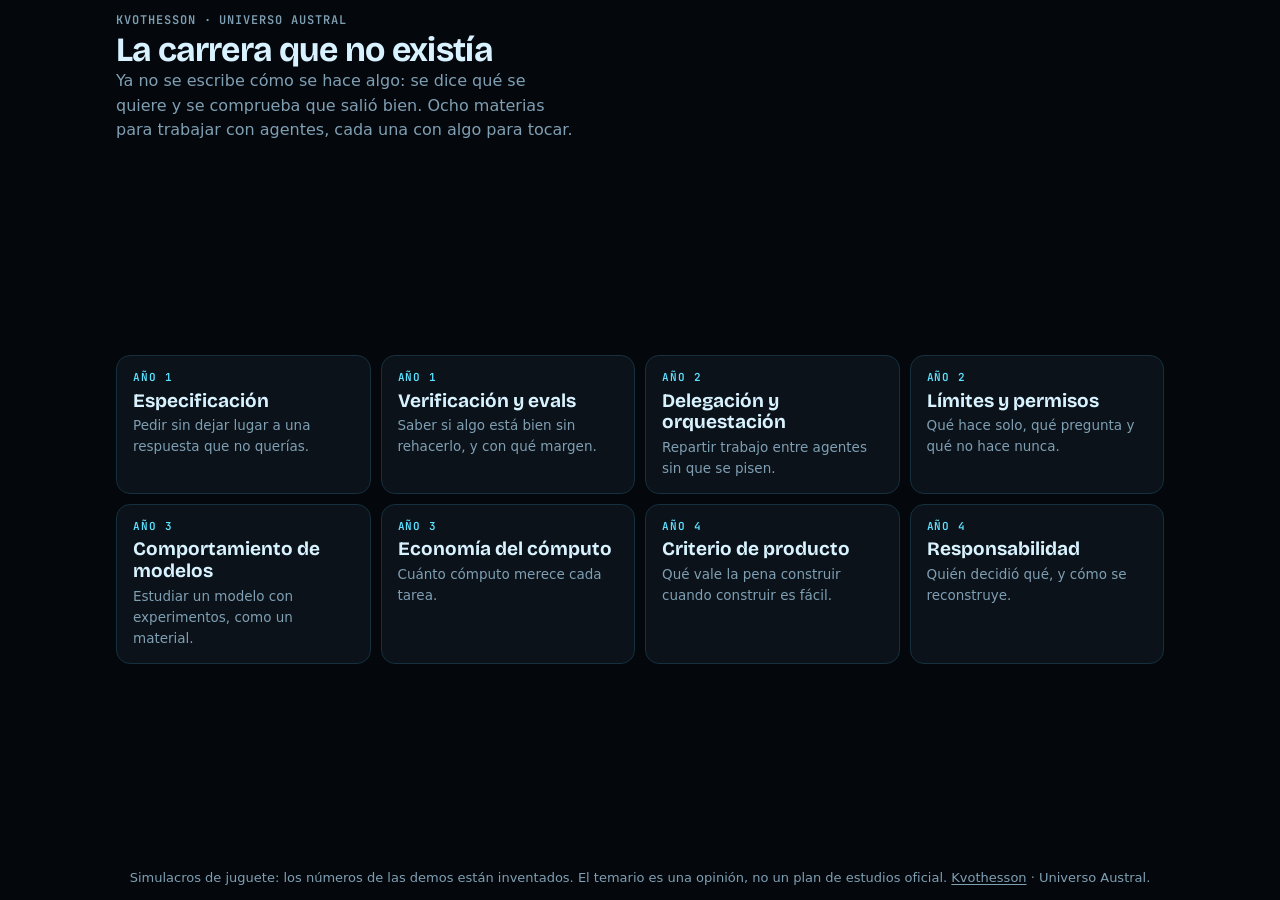
==== index.html @ 3e9d30cf "La carrera que no existía: ocho materias para trabajar con agentes Co-Authored-By: Claude Opus 5.5 <" ====
<!doctype html>
<html lang="es">
<head>
<meta charset="utf-8">
<meta name="viewport" content="width=device-width, initial-scale=1">
<title>La carrera que no existía</title>
<link rel="preconnect" href="https://fonts.googleapis.com">
<link href="https://fonts.googleapis.com/css2?family=Bricolage+Grotesque:opsz,wght@12..96,500;12..96,700&family=JetBrains+Mono:wght@400;600&display=swap" rel="stylesheet">
<link rel="stylesheet" href="curso.css">
</head>
<body>
<div class="wrap portada">
  <header>
    <div class="miga"><span>Kvothesson · Universo Austral</span></div>
    <h1>La carrera que no existía</h1>
    <p class="idea">Ya no se escribe cómo se hace algo: se dice qué se quiere y se comprueba que salió bien. Ocho materias para trabajar con agentes, cada una con algo para tocar.</p>
  </header>
  <main>
    <ol class="materias">
      <li><a href="especificacion.html"><span class="anio">Año 1</span><b>Especificación</b><span>Pedir sin dejar lugar a una respuesta que no querías.</span></a></li>
      <li><a href="verificacion.html"><span class="anio">Año 1</span><b>Verificación y evals</b><span>Saber si algo está bien sin rehacerlo, y con qué margen.</span></a></li>
      <li><a href="delegacion.html"><span class="anio">Año 2</span><b>Delegación y orquestación</b><span>Repartir trabajo entre agentes sin que se pisen.</span></a></li>
      <li><a href="limites.html"><span class="anio">Año 2</span><b>Límites y permisos</b><span>Qué hace solo, qué pregunta y qué no hace nunca.</span></a></li>
      <li><a href="comportamiento.html"><span class="anio">Año 3</span><b>Comportamiento de modelos</b><span>Estudiar un modelo con experimentos, como un material.</span></a></li>
      <li><a href="economia.html"><span class="anio">Año 3</span><b>Economía del cómputo</b><span>Cuánto cómputo merece cada tarea.</span></a></li>
      <li><a href="criterio.html"><span class="anio">Año 4</span><b>Criterio de producto</b><span>Qué vale la pena construir cuando construir es fácil.</span></a></li>
      <li><a href="responsabilidad.html"><span class="anio">Año 4</span><b>Responsabilidad</b><span>Quién decidió qué, y cómo se reconstruye.</span></a></li>
    </ol>
  </main>
  <footer class="pie-nav"><span class="aviso">Simulacros de juguete: los números de las demos están inventados. El temario es una opinión, no un plan de estudios oficial. <a href="https://kvothesson.com/">Kvothesson</a> · Universo Austral.</span></footer>
</div>
</body>
</html>
---- curso.css ----
/* La carrera que no existía: estilos compartidos por todas las materias.
   Tokens de marca/ del taller: temperatura frío, modo noche. */
/* Tokens de marca/ del taller: temperatura frío, modo noche, densidad aire. */
:root{
  --ground:#04080d; --surface:#0b1219; --surface-raised:#121c25; --line:#16303f; --line-strong:#4a7084;
  --ink:#d8f3ff; --muted:#7f9fb3; --ice:#5ce1ff; --on-ice:#04080d; --amber:#ffb347; --ok:#2fbf71; --danger:#ff5a6e;
  --radius-s:8px; --radius-m:14px;
  --font-display:"Bricolage Grotesque","Arial Narrow",system-ui,sans-serif;
  --font-sans:system-ui,"Segoe UI",Roboto,"Helvetica Neue",Arial,sans-serif;
  --font-mono:"JetBrains Mono",ui-monospace,Consolas,monospace;
  color-scheme:dark;
}
*{box-sizing:border-box}
body{margin:0;background:var(--ground);color:var(--ink);font:16px/1.55 var(--font-sans)}
button{font:inherit;color:inherit}
.wrap{max-width:720px;margin:0 auto;padding:28px 16px 72px}
.miga{font:600 12px/1.4 var(--font-mono);letter-spacing:.08em;text-transform:uppercase;color:var(--muted);display:flex;gap:10px;flex-wrap:wrap}
.miga b{color:var(--ice);font-weight:600}
h1{font:700 clamp(38px,9vw,64px)/1 var(--font-display);letter-spacing:-.02em;margin:14px 0 10px}
.idea{font-size:19px;margin:0 0 20px;max-width:34ch;text-wrap:balance}
.verbo{border-left:2px solid var(--amber);padding:2px 0 2px 14px;margin:0 0 28px;color:var(--muted);font-size:14.5px}
.verbo q{display:block;color:var(--amber);font:500 17px/1.35 var(--font-display);quotes:"«" "»"}
h2{font:600 12px/1.4 var(--font-mono);letter-spacing:.08em;text-transform:uppercase;color:var(--muted);margin:36px 0 12px}

.demo{background:var(--surface);border:1px solid var(--line);border-radius:var(--radius-m);padding:18px}
.demo h2{text-transform:none;letter-spacing:0;color:var(--ink);display:block;font:700 22px/1.2 var(--font-display);margin:0 0 4px}
.demo .como{color:var(--muted);font-size:14px;margin:0 0 14px}
.pedido{font:600 15px/1.5 var(--font-mono);background:var(--ground);border:1px solid var(--line);border-radius:var(--radius-s);padding:10px 12px;margin:0 0 14px}
.pedido span{color:var(--ice)}
.pedido .mas{color:var(--amber)}
.rot{font:600 11px/1.4 var(--font-mono);letter-spacing:.08em;text-transform:uppercase;color:var(--muted);margin:14px 0 6px}
.k{display:inline-block;font:400 13.5px/1 var(--font-mono);border:1px solid var(--line);border-radius:6px;padding:5px 8px;margin:0 4px 4px 0;background:var(--surface-raised)}
.fila{display:flex;gap:8px;flex-wrap:wrap}
.tog{border:1px solid var(--line-strong);background:transparent;border-radius:999px;padding:9px 15px;cursor:pointer;font-size:14.5px;min-height:42px}
.tog:hover{border-color:var(--ice)}
.tog[aria-pressed="true"]{background:var(--ice);border-color:var(--ice);color:var(--on-ice);font-weight:600}
.tog:focus-visible,.copiar:focus-visible,summary:focus-visible{outline:2px solid var(--amber);outline-offset:2px}
.escena{background:var(--ground);border:1px solid var(--line);border-radius:var(--radius-s);padding:8px 0;margin-top:14px}
.escena canvas{display:block;margin:0 auto;image-rendering:pixelated}
#entregas{min-height:30px;font-size:14px;color:var(--muted);display:flex;flex-wrap:wrap;align-items:center;gap:4px}
#entregas .k{margin:0}
.escena{position:relative}
#temp{position:absolute;top:8px;left:12px;font:600 13px/1 var(--font-mono);color:var(--ice)}
#temp.tibio{color:var(--amber)} #temp.mal{color:var(--danger)}
#pasos .k b{color:var(--amber);margin-right:4px}
#pasos .k.nadie{color:var(--muted);border-style:dashed}
#pasos .k.nadie b{color:var(--muted)}
#vuelta{min-height:30px;display:flex;flex-wrap:wrap;gap:4px;align-items:flex-start}
#vuelta .k{color:var(--muted);margin:0}
#vuelta .k.hecho{color:var(--ink);border-color:var(--line-strong)}
#vuelta .k.ahora{color:var(--amber);border-color:var(--amber)}
.k.mal{color:var(--danger);border-color:var(--danger)}
.k.suerte{color:var(--amber);border-color:var(--amber)}
.k.ok{color:var(--ok);border-color:var(--ok)}
#resultado{min-height:4.6em;margin:8px 0 0;font-size:14.5px}
#resultado.mal{color:var(--danger)} #resultado.suerte{color:var(--amber)} #resultado.ok{color:var(--ok)}
.cuenta{display:flex;align-items:center;gap:16px;border-top:1px solid var(--line);margin-top:14px;padding-top:14px;min-height:92px}
.cuenta .n{font:700 64px/1 var(--font-display);color:var(--amber);min-width:44px;text-align:center}
.cuenta.listo .n{color:var(--ok)}
.cuenta p{margin:0;font-size:15px}
.moraleja{color:var(--muted);font-size:14.5px;margin:14px 2px 0}
.juguete{font-size:13px;color:var(--muted);border:1px dashed var(--line-strong);border-radius:var(--radius-s);padding:8px 12px;margin:14px 0 0}

details{border-bottom:1px solid var(--line)}
details:first-of-type{border-top:1px solid var(--line)}
summary{cursor:pointer;padding:14px 2px;display:flex;gap:12px;align-items:baseline;list-style:none;font-weight:600}
summary::-webkit-details-marker{display:none}
summary i{font:600 12px/1 var(--font-mono);color:var(--ice);font-style:normal;flex:none}
summary::after{content:"+";margin-left:auto;color:var(--muted);font-family:var(--font-mono)}
details[open] summary::after{content:"−"}
.cuerpo{padding:0 2px 18px 34px;color:var(--ink);font-size:15.5px}
.cuerpo p{margin:0 0 10px;max-width:60ch}
.par{display:grid;grid-template-columns:auto 1fr;gap:6px 12px;font-size:14.5px;margin:10px 0 0}
.par dt{font:600 11px/1.9 var(--font-mono);letter-spacing:.06em;text-transform:uppercase;color:var(--muted)}
.par dd{margin:0}
.par .no{color:var(--muted);text-decoration:line-through;text-decoration-color:var(--danger)}
.armado{font:400 14px/1.5 var(--font-mono);background:var(--surface);border:1px solid var(--line);border-radius:var(--radius-s);padding:10px 12px;margin:10px 0}
.armado span{color:var(--amber)}
.falta{font-size:14px;color:var(--muted);min-height:3em;margin:0}

.taller{background:var(--surface);border:1px solid var(--line);border-radius:var(--radius-m);padding:18px}
.taller ol{margin:0 0 14px;padding-left:20px}
.taller li{margin-bottom:6px}
pre{font:400 13.5px/1.5 var(--font-mono);background:var(--ground);border:1px solid var(--line);border-radius:var(--radius-s);padding:12px;margin:0 0 10px;white-space:pre-wrap}
.copiar{border:1px solid var(--line-strong);background:transparent;border-radius:var(--radius-s);padding:8px 14px;cursor:pointer;font-size:14px}
.copiar:hover{border-color:var(--ice)}
.sigue{display:flex;justify-content:space-between;gap:12px;flex-wrap:wrap;margin-top:40px;color:var(--muted);font-size:14px}
.sigue b{color:var(--ink)}
.pie{margin-top:28px;font-size:13px;color:var(--muted)}
@media (max-width:520px){ .cuerpo{padding-left:2px} .cuenta .n{font-size:52px} }

/* Compacto: la demo entra en una pantalla. */
.wrap{max-width:1080px;padding-top:16px}
.wrap > *{max-width:720px}
.wrap > .demo{max-width:none}
h1{font-size:clamp(30px,5vw,44px);margin:6px 0 2px}
.idea{font-size:17px;margin:0 0 12px;max-width:none}
.verbo{margin:24px 0 0}
.demo{display:grid;gap:10px 24px;padding:16px}
.demo .cab{display:flex;gap:4px 16px;flex-wrap:wrap;align-items:baseline}
.demo .como{margin:0}
.demo .pedido{margin:0}
.demo .rot{margin:10px 0 5px}
.escena{margin-top:0}
.cuenta{min-height:0;margin-top:12px;padding-top:12px}
.cuenta .n{font-size:48px}
#resultado{min-height:3.1em;margin:6px 0 0}
@media (max-width:899px){
  /* En pantallas angostas la escena va arriba y queda pegada mientras tocás las condiciones. */
  .demo{gap:0}
  .demo .izq,.demo .der{display:contents}
  .demo .cab{order:-2;margin-bottom:10px}
  .escena{order:-1;position:sticky;top:6px;z-index:2;margin-bottom:10px}
  .tog{min-height:38px;padding:7px 12px;font-size:14px}
}
@media (min-width:900px){
  .demo{grid-template-columns:minmax(0,5fr) minmax(0,6fr);align-items:start}
  .demo .cab{grid-column:1/-1}
  #conds{flex-direction:column;align-items:stretch}
  #conds .tog{text-align:left;border-radius:var(--radius-s);min-height:38px;padding:7px 12px}
}

/* Una pantalla por parte: nada de scrollear. */
html,body{height:100%}
.wrap{min-height:100dvh;display:flex;flex-direction:column;padding:12px 16px}
.wrap > *{max-width:none}
.tope{display:flex;justify-content:space-between;align-items:flex-end;gap:10px 24px;flex-wrap:wrap;margin-bottom:12px}
h1{font-size:clamp(26px,4vw,34px);margin:4px 0 0}
.idea{font-size:15px;margin:2px 0 0;color:var(--muted)}
.pasos-nav{display:flex;gap:4px;flex-wrap:wrap}
.pasos-nav button{font:600 12px/1 var(--font-mono);border:1px solid var(--line);background:transparent;border-radius:var(--radius-s);padding:9px 11px;cursor:pointer;color:var(--muted)}
.pasos-nav button:hover{border-color:var(--ice)}
.pasos-nav button:focus-visible,.pie-nav button:focus-visible{outline:2px solid var(--amber);outline-offset:2px}
main{flex:1;display:flex;flex-direction:column;justify-content:center;min-height:0}
.paso[hidden]{display:none}
.demo .moraleja{margin:10px 0 0;font-size:13.5px}
.unidad{display:grid;gap:20px 40px;align-items:center;padding:8px 0}
.unidad .num{font:600 12px/1.4 var(--font-mono);letter-spacing:.08em;text-transform:uppercase;color:var(--ice)}
.unidad h2{font:700 clamp(26px,4vw,40px)/1.08 var(--font-display);text-transform:none;letter-spacing:-.015em;color:var(--ink);margin:8px 0 14px;display:block;text-wrap:balance}
.unidad .texto p{font-size:17px;max-width:44ch;margin:0 0 10px}
.unidad .texto ol{margin:0 0 14px;padding-left:20px;font-size:16px;max-width:48ch}
.unidad .texto li{margin-bottom:6px}
.unidad .verbo{margin:0;font-size:14px}
.ejemplo{background:var(--surface);border:1px solid var(--line);border-radius:var(--radius-m);padding:20px}
.ejemplo .par{margin:0;font-size:16px;gap:10px 14px}
.ejemplo .rot:first-child{margin-top:0}
.pie-nav{display:flex;justify-content:space-between;align-items:center;gap:8px 12px;margin-top:12px;flex-wrap:wrap}
.pie-nav .aviso{flex:1;text-align:center;font-size:12px;color:var(--muted)}
.pie-nav .sig{border-color:var(--ice);color:var(--ice)}
.pie-nav button:disabled{opacity:.35;cursor:default}
@media (min-width:900px){ .unidad{grid-template-columns:1fr 1fr} }
@media (min-width:900px) and (max-height:700px){
  /* Pantallas bajas: se achica lo accesorio para que siga entrando. */
  .wrap{padding:8px 16px} .tope{margin-bottom:8px} .idea,.demo .moraleja{display:none}
  .demo{padding:12px;gap:8px 24px} .demo .pedido{font-size:13.5px;padding:8px 10px}
  #conds .tog{min-height:32px;padding:5px 12px} .demo .rot{margin:8px 0 4px}
  .cuenta{margin-top:8px;padding-top:8px} .cuenta .n{font-size:40px} .cuenta p{font-size:14px}
  .unidad h2{font-size:30px;margin:6px 0 10px} .unidad .texto ol{font-size:15px;margin-bottom:10px}
  .pie-nav{margin-top:8px}
}
@media (max-width:700px){ .pie-nav .aviso{order:3;flex-basis:100%} .pasos-nav button{padding:8px 9px} }

/* Accesibilidad */
.vh{position:absolute;width:1px;height:1px;overflow:hidden;clip-path:inset(50%);white-space:nowrap}
.tog[aria-pressed="true"]::before{content:"✓ "}
.paso:focus{outline:none}
.pasos-nav button{min-height:36px;min-width:36px}
.pasos-nav button[aria-current="step"]{background:var(--ice);border-color:var(--ice);color:var(--on-ice)}
.ctrl{position:absolute;top:6px;right:8px;display:flex;gap:6px;z-index:1}
.ctrl button{font:600 12px/1 var(--font-mono);border:1px solid var(--line-strong);background:var(--ground);border-radius:6px;padding:7px 9px;cursor:pointer;min-height:28px}
.ctrl button:hover{border-color:var(--ice)}
.ctrl button:focus-visible{outline:2px solid var(--amber);outline-offset:2px}
.pie-nav .aviso{font-size:13px}
@media (forced-colors:active){ .tog[aria-pressed="true"],.pasos-nav button[aria-current="step"]{outline:2px solid Highlight} }

/* Gráficos de las unidades */
.rotm{font:600 11px/1.4 var(--font-mono);letter-spacing:.08em;text-transform:uppercase;color:var(--muted);margin-right:6px}
.lee{margin:10px 0 0;font-size:15px;min-height:3.2em}
.eje{display:flex;justify-content:space-between;gap:8px;font-size:12px;color:var(--muted);margin:4px 0 12px}
.quien{display:grid;grid-template-columns:repeat(4,1fr);gap:4px;margin:0 0 10px}
.quien span{border:1px solid var(--amber);border-radius:6px;padding:6px 6px;font-size:12px;color:var(--amber);line-height:1.3}
.quien span.vos{border-color:var(--ice);color:var(--ice);background:color-mix(in srgb,var(--ice) 12%,transparent)}
.quien b{display:block;font:600 11px/1.4 var(--font-mono);text-transform:uppercase;letter-spacing:.06em}
.pista{position:relative;height:44px;border:1px solid var(--line);border-radius:var(--radius-s);background:var(--ground);overflow:hidden}
.zona{position:absolute;top:0;bottom:0;left:0;width:100%;background:color-mix(in srgb,var(--ice) 32%,transparent);transition:left .3s,width .3s}
.pista[data-e="1"] .zona{left:10%;width:84%;background:linear-gradient(90deg,transparent,color-mix(in srgb,var(--ice) 40%,transparent) 45%,color-mix(in srgb,var(--ice) 40%,transparent) 60%,transparent)}
.pista[data-e="2"] .zona{left:27%;width:60%;border-left:3px solid var(--danger);background:linear-gradient(90deg,color-mix(in srgb,var(--ice) 40%,transparent) 55%,transparent)}
.marca{position:absolute;top:50%;translate:-50% -50%;font:600 18px/1 var(--font-mono);opacity:0;transition:opacity .3s}
.marca.si{left:56%;color:var(--ok)} .marca.no{left:18%;color:var(--danger)}
.pista[data-e="1"] .si,.pista[data-e="2"] .si,.pista[data-e="2"] .no{opacity:1}
.filas{list-style:none;margin:0 0 12px;padding:0;border:1px solid var(--line);border-radius:var(--radius-s);overflow:hidden;font:400 13.5px/1 var(--font-mono)}
.filas li{padding:6px 10px;border-bottom:1px solid var(--line);display:flex;justify-content:space-between;gap:8px;min-height:26px}
.filas li:last-child{border-bottom:0}
.filas li i{color:var(--muted)}
.filas li.toca{background:color-mix(in srgb,var(--amber) 16%,transparent);color:var(--amber)}
.tempano{border:1px solid var(--line);border-radius:var(--radius-s);overflow:hidden;background:var(--ground);margin-bottom:12px}
.cielo{display:flex;flex-direction:column;align-items:center;gap:8px;padding:12px 12px 0;text-align:center}
.cielo p{margin:0;font-size:15px}
.punta{width:84px;height:34px;background:var(--ink);clip-path:polygon(46% 0,62% 30%,100% 100%,0 100%,30% 40%)}
.mar{border-top:2px solid var(--ice);background:color-mix(in srgb,var(--ice) 9%,var(--ground));padding:0 12px 12px}
.masa{background:var(--line);clip-path:polygon(24% 0,76% 0,100% 38%,86% 100%,14% 100%,0 38%);padding:14px 18% 20px;min-height:150px;display:flex;flex-direction:column;align-items:center;justify-content:center;gap:6px;text-align:center;font-size:14px}
.masa .rotm{color:var(--ink);margin:0}
.masa ul{list-style:none;margin:0;padding:0}
.masa li{margin-bottom:4px}
#incognita{margin:0;font:700 30px/1.2 var(--font-display);color:var(--amber)}
.medida{margin-bottom:14px}
.medida:last-child{margin-bottom:0}
.medida p{margin:0 0 6px;font-size:15px}
.medida .antes{color:var(--muted);text-decoration:line-through;text-decoration-color:var(--danger);margin-right:8px}
.medida .antes .rotm{text-decoration:none;display:inline-block}
.vara{position:relative;height:10px;background:var(--ground);border:1px solid var(--line);border-radius:5px;margin:8px 0}
.vara i{display:block;height:100%;border-radius:4px;background:var(--ok)}
.medida.mal .vara i{background:var(--danger)}
.vara u{position:absolute;top:-5px;bottom:-5px;width:2px;background:var(--ink)}
.medida .veredicto{font-size:13.5px;color:var(--ok);margin:0}
.medida.mal .veredicto{color:var(--danger)}
.caja{border:1px solid var(--line-strong);border-radius:var(--radius-s);padding:10px 12px;font-size:14.5px;background:var(--ground)}
.caja .rotm{display:block;margin:0 0 4px}
.caja.nunca{border-color:var(--danger);margin-bottom:10px}
.caja.nunca .rotm{color:var(--danger)}
.caja.trabajo{border-style:dashed;color:var(--muted)}
.tramo{display:grid;grid-template-columns:1fr auto 1fr auto 1fr;gap:6px;align-items:stretch}
.flecha{align-self:center;color:var(--muted);font-family:var(--font-mono)}
.nota{font-size:15px;color:var(--amber);margin:0}
.cierre{padding:8px 0}
.cierre .num{font:600 12px/1.4 var(--font-mono);letter-spacing:.08em;text-transform:uppercase;color:var(--ice)}
.cierre h2{font:700 clamp(28px,4.4vw,44px)/1.08 var(--font-display);text-transform:none;letter-spacing:-.015em;color:var(--ink);margin:8px 0 14px;display:block;text-wrap:balance}
.cierre .resp{font-size:18px;max-width:62ch;margin:0 0 10px}
.cierre .resp b{color:var(--amber)}
.tres{display:grid;gap:12px;margin:18px 0}
.tres .ejemplo{padding:16px}
.tres p{margin:6px 0 0;font-size:15px}
.tres .rotm{color:var(--ice)}
.cierre .verbo{margin:0;font-size:14px}
@media (min-width:900px){ .tres{grid-template-columns:repeat(3,1fr)} }
@media (max-width:520px){ .tramo{grid-template-columns:1fr} .flecha{justify-self:center;rotate:90deg} .quien{grid-template-columns:repeat(2,1fr)} }
@media (min-width:900px) and (max-height:700px){ .cierre h2{font-size:30px;margin:6px 0 10px} .cierre .resp{font-size:16px} .tres{margin:12px 0} .masa{min-height:120px} .lee{min-height:2.6em} }
@media (prefers-reduced-motion:reduce){ .zona,.marca{transition:none} }

/* Unidad de ejemplos: el pedido armado y lo que puede volver */
.ejemplo .pedido{margin:0;font-size:13.5px;padding:8px 10px}
.ejemplo .rot{margin:10px 0 5px}
.vuelven{list-style:none;margin:0;padding:0;font-size:14px}
.vuelven li{display:flex;gap:8px;align-items:baseline;padding:3px 0}
.vuelven .m{font:700 14px/1 var(--font-mono);width:16px;flex:none;text-align:center}
.vuelven .si .m{color:var(--ok)} .vuelven .no .m{color:var(--danger)} .vuelven .duda .m{color:var(--amber)}
.vuelven .no{color:var(--muted);text-decoration:line-through;text-decoration-color:var(--danger)}
.vuelven .no .m{text-decoration:none;display:inline-block}

.filas li{padding:4px 10px;min-height:0}
.filas li.dicho{color:var(--ok)}
.filas{margin-bottom:0}
@media (min-width:900px) and (max-height:700px){
  .ejemplo{padding:12px 16px} .ejemplo .rot{margin:6px 0 3px} .ejemplo .lee{min-height:0;margin-top:6px;font-size:14px}
  .ejemplo .tog{min-height:30px;padding:4px 12px;font-size:13.5px} .ejemplo .fila{gap:6px}
  .vuelven li{padding:1px 0} .filas li{padding:2px 10px} .ejemplo .pedido{padding:6px 10px}
}

/* Verificación y evals */
.accion{border:1px solid var(--ice);background:transparent;color:var(--ice);border-radius:var(--radius-s);padding:8px 16px;cursor:pointer;font-size:14.5px;font-weight:600;min-height:38px}
.accion:hover{background:color-mix(in srgb,var(--ice) 14%,transparent)}
.accion:focus-visible{outline:2px solid var(--amber);outline-offset:2px}
#corrida{min-height:3.1em;margin:0;font-size:14.5px}
#corrida.mal b{color:var(--danger)} #corrida.ok b{color:var(--ok)} #corrida.suerte b{color:var(--amber)}
.hist{display:flex;align-items:flex-end;gap:2px;height:56px;border-bottom:1px solid var(--line-strong)}
.hist i{flex:1;min-height:0;border-radius:2px 2px 0 0}
.hist .a{background:var(--danger)} .hist .e{background:var(--line-strong)} .hist .b{background:var(--ice)}
.demo .eje{margin:4px 0 0}
.lee.ok{color:var(--ok)} .lee.mal{color:var(--danger)} .lee.suerte{color:var(--amber)}
.tabla{width:100%;border-collapse:collapse;font-size:13.5px;margin-top:10px}
.tabla th{font:600 11px/1.4 var(--font-mono);letter-spacing:.06em;text-transform:uppercase;color:var(--muted);text-align:left;padding:4px 8px 4px 0;border-bottom:1px solid var(--line-strong)}
.tabla td{padding:6px 8px 6px 0;border-bottom:1px solid var(--line);vertical-align:top}
.tabla td.ok{color:var(--ok);white-space:nowrap} .tabla td.mal{color:var(--danger)} .tabla td.nada{color:var(--muted)}
.pares{margin-top:10px}
.par2{display:grid;grid-template-columns:9.5em 1fr;gap:8px;align-items:center;margin-bottom:8px;font-size:13.5px}
.bar{position:relative;height:15px;margin-bottom:2px}
.bar i{display:block;height:100%;border-radius:3px;min-width:2px}
.bar.uso i{background:var(--line-strong)} .bar.tuyo i{background:var(--ice)}
.bar b{position:absolute;left:6px;top:0;font:600 10.5px/15px var(--font-mono);color:var(--ink);white-space:nowrap;text-shadow:0 0 3px var(--ground),0 0 3px var(--ground)}
.rangos{margin-top:12px}
.rango{display:grid;grid-template-columns:1.2em 1fr 5.2em;gap:8px;align-items:center;margin-bottom:8px;font:600 13px/1 var(--font-mono)}
.pista2{position:relative;height:18px;background:var(--ground);border:1px solid var(--line);border-radius:4px}
.pista2 i{position:absolute;top:2px;bottom:2px;background:color-mix(in srgb,var(--ice) 45%,transparent);border-radius:3px;transition:left .3s,width .3s}
.pista2 u{position:absolute;top:-3px;bottom:-3px;width:2px;background:var(--ink)}
.rango span{color:var(--muted);text-align:right}
.celdas{display:grid;gap:2px}
.celdas.veinte{grid-template-columns:repeat(10,1fr);font:700 14px/1 var(--font-mono);text-align:center}
.celdas.veinte span{padding:5px 0;border-radius:4px;background:var(--ground);border:1px solid var(--line)}
.celdas.veinte .ok{color:var(--ok)} .celdas.veinte .mal{color:var(--danger);border-color:var(--danger)}
.celdas.mil{grid-template-columns:repeat(20,1fr)}
.celdas.mil span{height:9px;border-radius:2px;background:var(--line)}
.celdas.mil .mal{background:var(--danger);outline:2px solid var(--danger);outline-offset:1px}
.celdas.mil .leida{background:var(--ice)}
@media (max-width:520px){ .par2{grid-template-columns:1fr} }
@media (prefers-reduced-motion:reduce){ .pista2 i{transition:none} }
@media (min-width:900px) and (max-height:700px){ .hist{height:40px} #corrida{min-height:2.8em;font-size:14px} .tabla td{padding:4px 8px 4px 0} .par2{margin-bottom:5px} .accion{min-height:32px;padding:5px 14px} }

.bar{display:flex;align-items:center;gap:6px}
.bar i{flex:none}
.bar b{position:static;text-shadow:none;color:var(--muted)}
.bar.tuyo b{color:var(--ice)}

/* Ficha de la demo de evals: el mensaje, lo que respondió cada pedido y si estuvo bien */
.cliente{margin:0;font-size:15.5px;font-weight:600}
.resp-ag{margin:5px 0 0;font-size:13.5px;color:var(--muted);min-height:2.9em}
.resp-ag b.ok{color:var(--ok)} .resp-ag b.mal{color:var(--danger)}
@media (min-width:900px) and (max-height:700px){ .resp-ag{min-height:2.7em;font-size:13px;margin-top:3px} .cliente{font-size:14.5px} .demo .como{display:block;font-size:13px} }

.demo .izq .pedido{font-size:13.5px;padding:7px 10px}
.hist{height:46px}
@media (min-width:900px) and (max-height:700px){
  .demo .izq .pedido{font-size:12.5px;padding:5px 8px} .resp-ag{min-height:0} .hist{height:30px}
  .demo .como{font-size:12.5px} .demo h2{font-size:19px} #corrida{min-height:2.6em;font-size:13px}
  .demo .izq .tog{min-height:30px;padding:4px 12px}
}

.der .cuenta{margin-top:6px;padding-top:8px}
.der .cuenta .n{font-size:40px}
.der .cuenta p{font-size:14px}

.correcta{margin:6px 0 0;font-size:13.5px;border-left:2px solid var(--amber);padding-left:8px}
.correcta .rotm{color:var(--amber)}
.correcta b,.cliente,.resp-ag .dato{font-family:var(--font-mono)}
.correcta b{color:var(--ink);font-size:15px}
.resp-ag .dato{color:var(--ink)}
.resp-ag{min-height:0}
@media (min-width:900px) and (max-height:700px){ .correcta{font-size:12.5px;margin-top:3px} }

.cliente{font-family:var(--font-sans);font-size:14.5px;min-height:2.9em}
.correcta b,.resp-ag .dato{font-family:var(--font-sans);font-weight:600}
@media (min-width:900px) and (max-height:700px){ .cliente{font-size:13.5px;min-height:2.7em} }

.cuenta .n{flex:none}

/* Planilla de la unidad de verificar sin leer todo */
.planilla{margin-top:0}
.planilla td{padding:4px 8px 4px 0}
.planilla .mas td{color:var(--muted);font-style:italic}
.planilla .pie td{font-family:var(--font-mono);font-size:12.5px;color:var(--muted)}
.planilla .pie td.mal,.planilla td.mal{color:var(--danger)}
@media (min-width:900px) and (max-height:700px){ .der .cuenta p{font-size:12.5px} .der .cuenta .n{font-size:32px} .hist{height:24px} .der .cuenta{margin-top:4px;padding-top:6px} }

/* Delegación y orquestación */
.fila.col{flex-direction:column;align-items:stretch}
.fila.col .tog{text-align:left;border-radius:var(--radius-s);min-height:36px;padding:6px 12px}
#lista{min-height:30px}
.k.hecho{color:var(--ink);border-color:var(--line-strong)}
.grafico{margin-top:10px}
.grafico .pedido{margin-bottom:8px}
.caja small{display:block;color:var(--muted);font-size:12.5px;margin-top:3px}
.carriles{display:grid;grid-template-columns:1fr auto 1fr auto 1fr;gap:6px;align-items:center}
.carril{display:flex;flex-direction:column;gap:6px}
.carril .rotm{margin:0}
.pedido .sobra{color:var(--danger)}
.mesa{display:grid;grid-template-columns:repeat(3,1fr);gap:4px}
.mesa .k{margin:0;font-family:var(--font-sans);font-size:12.5px;line-height:1.3;padding:5px 7px}
.grafico .k{font-family:var(--font-sans);font-size:12.5px}
.grafico .rot{margin:8px 0 4px}
.grafico .rot:first-child{margin-top:0}
.tabla tr.elegida td{color:var(--ice);font-weight:600}
.cadena{display:grid;grid-template-columns:1fr auto 1fr auto 1fr auto 1fr;gap:4px;align-items:stretch}
.cadena:has(.freno){grid-template-columns:1fr auto 1fr auto 1fr}
.cadena .caja{font-size:13.5px;padding:8px}
.caja.roto{border-color:var(--danger);color:var(--danger)}
.caja.roto .rotm{color:var(--danger)}
.caja.freno{border-color:var(--ok);color:var(--ok)}
.caja.freno .rotm{color:var(--ok)}
#inf-caja{font-size:14.5px}
@media (max-width:520px){ .carriles,.cadena,.cadena:has(.freno){grid-template-columns:1fr} .mesa{grid-template-columns:repeat(2,1fr)} }
@media (min-width:900px) and (max-height:700px){ .fila.col .tog{min-height:30px;padding:4px 12px} .mesa .k{padding:3px 7px} .cadena .caja{padding:6px} }

/* Límites y permisos */
.rot-con{display:flex;justify-content:space-between;align-items:center;gap:8px}
.copiar.chico{padding:5px 10px;font-size:12.5px;text-transform:none;letter-spacing:0;font-family:var(--font-sans);font-weight:400;color:var(--ink)}
.acciones{list-style:none;margin:0;padding:0}
.acciones li{display:grid;grid-template-columns:18px 1fr auto;gap:2px 8px;align-items:baseline;padding:6px 9px;border:1px solid var(--line);border-radius:var(--radius-s);margin-bottom:4px;background:var(--ground);font-size:14px;transition:opacity .25s,border-color .25s}
.acciones li.espera{opacity:.25}
.acciones li.ahora{border-color:var(--amber)}
.acciones .m{font:700 14px/1 var(--font-mono)}
.acciones li.solo .m{color:var(--ok)}
.acciones li.pregunta .m{color:var(--amber)}
.acciones li.dano{border-color:var(--danger);background:color-mix(in srgb,var(--danger) 14%,var(--ground))}
.acciones li.dano .m{color:var(--danger)}
.acciones small{color:var(--muted);font-size:12px;white-space:nowrap}
.acciones .nota{grid-column:2/-1;font-size:12.5px;color:var(--amber)}
.acciones li.dano .nota{color:var(--danger)}
.leyenda{margin:4px 0 0;font-size:12px;color:var(--muted)}
#resultado.mal{color:var(--danger)} #resultado.ok{color:var(--ok)} #resultado.suerte{color:var(--amber)}
.quiz{list-style:none;margin:0;padding:0}
.quiz li{display:grid;grid-template-columns:1fr auto;gap:4px 10px;align-items:center;padding:7px 0;border-bottom:1px solid var(--line);font-size:14.5px}
.quiz .fila{gap:4px}
.quiz .tog{min-height:32px;padding:4px 10px;font-size:13px}
.quiz .por{grid-column:1/-1;font-size:13px}
.por.ok{color:var(--ok)} .por.mal{color:var(--danger)}
#permisos .k{font-family:var(--font-sans);font-size:13px}
.k.sin{color:var(--muted);border-style:dashed}
.vara.peligro i{background:var(--danger);transition:width .3s}
.dos-col{display:grid;grid-template-columns:1fr 1fr;gap:12px;margin-top:10px}
.dos-col .rotm{display:block;margin:0 0 4px}
.dos-col .k{font-family:var(--font-sans);font-size:13px}
.mail{background:var(--ground);border:1px solid var(--line);border-radius:var(--radius-s);padding:10px 12px;font-size:14px}
.mail p{margin:0 0 6px}
.mail p:last-child{margin-bottom:0}
.mail .de{color:var(--muted);font-size:12.5px}
.escondida{font-size:8px;color:#0d1820;transition:font-size .2s,color .2s}
.escondida.vista{font-size:13.5px;color:var(--danger);background:color-mix(in srgb,var(--danger) 14%,transparent);padding:3px 6px;border-radius:4px}
.clave{color:var(--danger);font-family:var(--font-mono);font-size:13px;background:color-mix(in srgb,var(--danger) 14%,transparent);padding:1px 5px;border-radius:4px}
.clave.tapada{color:var(--ok);background:color-mix(in srgb,var(--ok) 14%,transparent);font-family:var(--font-sans)}
.preguntas{display:flex;flex-direction:column;gap:4px;align-items:flex-start}
.burbuja{background:var(--surface-raised);border:1px solid var(--line);border-radius:10px 10px 10px 2px;padding:5px 10px;font-size:14px;max-width:100%}
.burbuja.clave{font-family:var(--font-sans);color:var(--ink);border-color:var(--amber);background:var(--surface-raised)}
.burbuja.solo{color:var(--muted);border-style:dashed}
@media (max-width:520px){ .dos-col{grid-template-columns:1fr} .quiz li{grid-template-columns:1fr} }
@media (prefers-reduced-motion:reduce){ .acciones li,.escondida,.vara.peligro i{transition:none} }
@media (min-width:900px) and (max-height:700px){ .acciones li{padding:4px 9px;font-size:13.5px} .quiz li{padding:4px 0} .burbuja{padding:3px 9px;font-size:13.5px} .mail{padding:8px 10px} }

/* Comportamiento de modelos */
.probs{display:flex;flex-direction:column;gap:5px}
.prob{display:grid;grid-template-columns:7.5em 1fr 3.2em;gap:8px;align-items:center;font-size:13.5px}
.prob b{font-weight:600}
.barrita{display:block;height:12px;background:var(--ground);border:1px solid var(--line);border-radius:4px;overflow:hidden}
.barrita i{display:block;height:100%;background:var(--line-strong);transition:width .3s}
.prob.top .barrita i{background:var(--ice)}
.prob.elegida b{color:var(--amber)} .prob.elegida .barrita i{background:var(--amber)}
.prob > span:last-child{text-align:right;font-family:var(--font-mono);color:var(--muted);font-size:12.5px}
#respuestas{min-height:62px}
#respuestas .k{font-family:var(--font-sans);font-size:13px}
.k.suerte{color:var(--amber);border-color:var(--amber)}
.k.aparece{animation:aparece .25s ease-out}
@keyframes aparece{from{opacity:0;transform:translateY(4px)}}
.frase{font-size:17px;line-height:1.5;margin:0;min-height:3em}
.frase .nueva{color:var(--amber);font-weight:600}
.frase .cursor{color:var(--ice)}
.mail.salida{white-space:pre-line;font-family:var(--font-mono);font-size:13px}
.peso1{background:color-mix(in srgb,var(--amber) 14%,transparent);border-radius:3px;padding:0 2px}
.peso2{background:color-mix(in srgb,var(--amber) 32%,transparent);border-radius:3px;padding:0 2px}
.peso3{background:color-mix(in srgb,var(--amber) 60%,transparent);color:var(--ink);border-radius:3px;padding:0 2px;font-weight:600}
.tabla i.mini{display:inline-block;height:8px;background:var(--ice);border-radius:2px;vertical-align:middle;margin-right:6px}
.accion:disabled{opacity:.4;cursor:default}
@media (prefers-reduced-motion:reduce){ .k.aparece{animation:none} .barrita i{transition:none} }
@media (min-width:900px) and (max-height:700px){ .prob{font-size:13px;gap:6px} .probs{gap:3px} .frase{font-size:15.5px;min-height:2.6em} }

/* Economía del cómputo */
.tabla.compacta{margin-top:0;font-size:13px}
.tabla.compacta td{padding:4px 8px 4px 0}
.tabla tr.total td{font-weight:700;color:var(--ink);border-top:1px solid var(--line-strong)}
.tabla td:last-child{white-space:nowrap}
.apilada{display:flex;height:22px;border-radius:5px;overflow:hidden;background:var(--ground);border:1px solid var(--line)}
.apilada i{display:block;height:100%;transition:width .6s ease-out}
.apilada .fac{background:var(--ice)} .apilada .err{background:var(--danger)}
.leyenda2{margin:5px 0 6px;font-size:12px;color:var(--muted);display:flex;align-items:center;gap:6px;flex-wrap:wrap}
.pto{display:inline-block;width:9px;height:9px;border-radius:2px}
.pto.fac{background:var(--ice)} .pto.err{background:var(--danger)}
#probadas{min-height:26px}
#probadas .k{font-family:var(--font-sans);font-size:12.5px}
.prob.vieja .barrita i{background:var(--danger)}
.fila-ag{display:grid;grid-template-columns:9em 1fr 9.5em;gap:10px;align-items:center;margin-bottom:10px;font-size:13.5px}
.fila-ag > span{font-family:var(--font-mono);font-size:13px;text-align:right}
.fila-ag small{display:block;font-family:var(--font-sans);color:var(--muted);font-size:11.5px}
@media (max-width:520px){ .fila-ag{grid-template-columns:1fr} .fila-ag > span{text-align:left} }
@media (prefers-reduced-motion:reduce){ .apilada i{transition:none} }
@media (min-width:900px) and (max-height:700px){ .tabla.compacta td{padding:2px 8px 2px 0} .fila-ag{margin-bottom:6px} }

/* Criterio de producto */
.ideas td{vertical-align:middle}
.ideas td:first-child{width:38%}
.ideas td:last-child{white-space:normal}
.tog.idea{min-height:30px;padding:4px 10px;font-size:13px;text-align:left;border-radius:var(--radius-s);width:100%}
.tog.idea:disabled{opacity:.4;cursor:default}
.acciones li.vacio{opacity:.6}
.cadena.tres{grid-template-columns:1fr auto 1fr auto 1fr}
.cuadros{display:grid;grid-template-columns:repeat(4,1fr);gap:4px}
.cuadros span{border:1px solid var(--line);border-radius:6px;padding:5px 6px;font-size:12.5px;line-height:1.25}
.cuadros small{display:block;font-size:11px;color:var(--muted)}
.cuadros .usada{border-color:var(--ok);color:var(--ok)}
.cuadros .nadie{border-color:var(--danger);color:var(--danger)}
.cuadros .no-hecha{border-style:dashed;color:var(--muted)}
#gus .tog{font-size:13.5px}
@media (max-width:520px){ .cadena.tres{grid-template-columns:1fr} .cuadros{grid-template-columns:repeat(3,1fr)} }
@media (min-width:900px) and (max-height:700px){ .tog.idea{min-height:26px;padding:3px 9px} .cuadros span{padding:3px 6px} #gus .tog{min-height:28px;padding:3px 12px} }
@media (min-width:900px){ .demo.ancha-izq{grid-template-columns:minmax(0,7fr) minmax(0,5fr)} }
.ideas td:first-child{width:32%}

/* Responsabilidad */
.mail.incidente{border-color:var(--danger)}
.mail.incidente b{color:var(--danger)}
.chequeo{list-style:none;margin:0;padding:0;font-size:14px}
.chequeo li{padding:3px 0;color:var(--muted)}
.chequeo li span[aria-hidden]{display:inline-block;width:16px;font:700 13px/1 var(--font-mono);color:var(--amber)}
.chequeo li.ok{color:var(--ink)}
.chequeo li.ok span[aria-hidden]{color:var(--ok)}
.tiempo{list-style:none;margin:0;padding:0 0 0 2px;border-left:2px solid var(--line-strong)}
.tiempo li{display:grid;grid-template-columns:3.6em 1fr;gap:8px;padding:4px 0 4px 10px;font-size:13.5px;position:relative}
.tiempo li::before{content:"";position:absolute;left:-6px;top:10px;width:8px;height:8px;border-radius:50%;background:var(--ice)}
.tiempo li.vacio::before{background:var(--line-strong)}
.tiempo li.vacio{color:var(--muted)}
.tiempo .hora{font-family:var(--font-mono);font-size:12.5px;color:var(--muted)}
.tiempo li.aparece{animation:aparece .3s ease-out}
.caja .rotm{display:block}
.nota-fir{color:var(--danger);font-size:12px;margin-left:6px}
.nota-fir::before{content:"✕"}
.escala{display:grid;grid-template-columns:repeat(3,1fr);gap:4px;margin-top:12px}
.escala span{border:1px solid var(--line);border-radius:var(--radius-s);padding:7px 6px;text-align:center;font-size:13px;color:var(--muted);transition:all .25s}
.escala span.aca{border-color:var(--amber);color:var(--amber);background:color-mix(in srgb,var(--amber) 12%,transparent);font-weight:600}
@media (prefers-reduced-motion:reduce){ .tiempo li.aparece{animation:none} .escala span{transition:none} }
@media (min-width:900px) and (max-height:700px){ .tiempo li{padding:2px 0 2px 10px;font-size:13px} .chequeo li{padding:1px 0;font-size:13px} }

/* Portada */
.portada header{margin-bottom:20px}
.portada .idea{max-width:60ch;font-size:16px}
.materias{list-style:none;margin:0;padding:0;display:grid;grid-template-columns:repeat(auto-fill,minmax(250px,1fr));gap:10px}
.materias a{display:flex;flex-direction:column;gap:4px;height:100%;padding:14px 16px;border:1px solid var(--line);border-radius:var(--radius-m);background:var(--surface);color:var(--ink);text-decoration:none}
.materias a:hover{border-color:var(--ice)}
.materias a:focus-visible{outline:2px solid var(--amber);outline-offset:2px}
.materias b{font:700 19px/1.15 var(--font-display)}
.materias span{font-size:13.5px;color:var(--muted)}
.materias .anio{font:600 11px/1.4 var(--font-mono);letter-spacing:.08em;text-transform:uppercase;color:var(--ice)}

/* Celular: que una tabla no empuje la pantalla hacia los costados */
@media (max-width:899px){
  .unidad{grid-template-columns:minmax(0,1fr)}
  .ejemplo{min-width:0}
  .tabla td:last-child,.tabla td.ok{white-space:normal}
  .tabla{font-size:13px}
  .tabla td,.tabla th{padding-right:6px}
}

.aviso a{color:var(--muted);text-underline-offset:2px}
.aviso a:hover{color:var(--ice)}
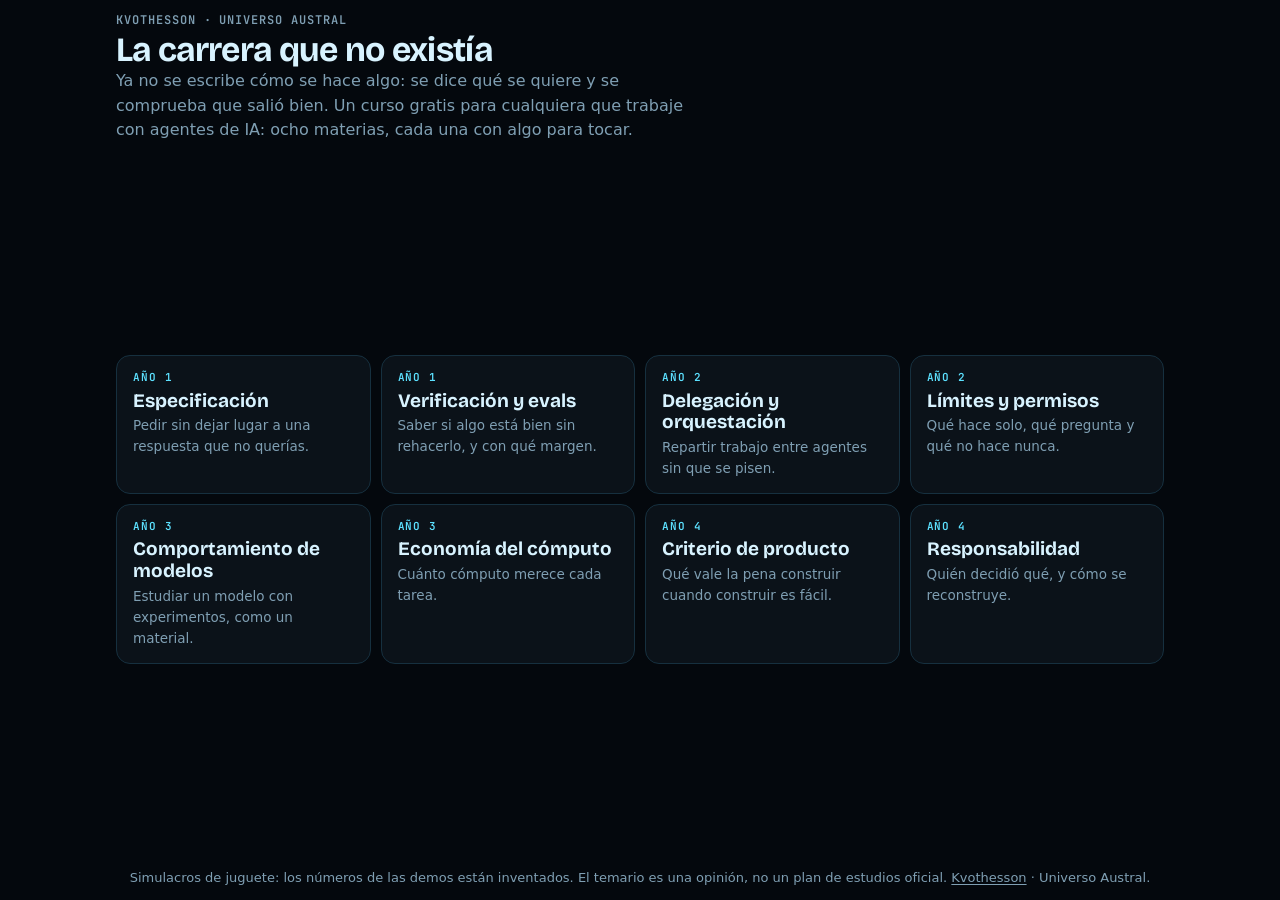
==== commit 93288faa: "SEO: metadatos, JSON-LD y texto sin JS para buscadores e IA Co-Authored-By: Claude Opus 5.5 <noreply" ====
--- a/index.html
+++ b/index.html
@@ -3,7 +3,17 @@
 <head>
 <meta charset="utf-8">
 <meta name="viewport" content="width=device-width, initial-scale=1">
-<title>La carrera que no existía</title>
+<title>La carrera que no existía: curso gratis para trabajar con agentes de IA</title>
+<meta name="description" content="Curso gratis de ocho materias para trabajar con agentes de IA: especificación, verificación, delegación, límites, costos, criterio y responsabilidad.">
+<link rel="canonical" href="https://kvothesson.com/carrera/">
+<meta property="og:type" content="website">
+<meta property="og:title" content="La carrera que no existía: curso gratis para trabajar con agentes de IA">
+<meta property="og:description" content="Curso gratis de ocho materias para trabajar con agentes de IA: especificación, verificación, delegación, límites, costos, criterio y responsabilidad.">
+<meta property="og:url" content="https://kvothesson.com/carrera/">
+<meta property="og:locale" content="es_AR">
+<meta property="og:site_name" content="La carrera que no existía">
+<meta name="twitter:card" content="summary">
+<script type="application/ld+json">{"@context": "https://schema.org", "@type": "Course", "name": "La carrera que no existía", "description": "Curso gratis de ocho materias para trabajar con agentes de IA: especificación, verificación, delegación, límites, costos, criterio y responsabilidad.", "url": "https://kvothesson.com/carrera/", "inLanguage": "es", "isAccessibleForFree": true, "provider": {"@type": "Organization", "name": "Kvothesson", "url": "https://kvothesson.com/"}, "author": {"@type": "Organization", "name": "Kvothesson", "url": "https://kvothesson.com/"}, "about": "Trabajar con agentes de inteligencia artificial", "hasPart": [{"@type": "Course", "name": "Especificación", "description": "Materia 1 de La carrera que no existía: cómo pedirle algo a un agente de IA sin dejar lugar a una respuesta que no querías. Con demo, unidades y taller.", "url": "https://kvothesson.com/carrera/especificacion.html", "position": 1, "provider": {"@type": "Organization", "name": "Kvothesson", "url": "https://kvothesson.com/"}}, {"@type": "Course", "name": "Verificación y evals", "description": "Materia 2 de La carrera que no existía: saber si lo que hizo un agente de IA está bien sin rehacerlo, y con qué margen. Evals con demo, unidades y taller.", "url": "https://kvothesson.com/carrera/verificacion.html", "position": 2, "provider": {"@type": "Organization", "name": "Kvothesson", "url": "https://kvothesson.com/"}}, {"@type": "Course", "name": "Delegación y orquestación", "description": "Materia 3 de La carrera que no existía: repartir trabajo entre agentes de IA sin que se pisen ni se pierda nada. Orquestación con demo, unidades y taller.", "url": "https://kvothesson.com/carrera/delegacion.html", "position": 3, "provider": {"@type": "Organization", "name": "Kvothesson", "url": "https://kvothesson.com/"}}, {"@type": "Course", "name": "Límites y permisos", "description": "Materia 4 de La carrera que no existía: qué hace solo un agente de IA, qué pregunta antes y qué no hace nunca. Permisos explicados con demo y taller.", "url": "https://kvothesson.com/carrera/limites.html", "position": 4, "provider": {"@type": "Organization", "name": "Kvothesson", "url": "https://kvothesson.com/"}}, {"@type": "Course", "name": "Comportamiento de modelos", "description": "Materia 5 de La carrera que no existía: estudiar un modelo de IA con experimentos, como se estudia un material. Con demo interactiva, unidades y taller.", "url": "https://kvothesson.com/carrera/comportamiento.html", "position": 5, "provider": {"@type": "Organization", "name": "Kvothesson", "url": "https://kvothesson.com/"}}, {"@type": "Course", "name": "Economía del cómputo", "description": "Materia 6 de La carrera que no existía: cuánto cómputo merece cada tarea cuando trabajás con agentes de IA. Costos y tiempos con demo, unidades y taller.", "url": "https://kvothesson.com/carrera/economia.html", "position": 6, "provider": {"@type": "Organization", "name": "Kvothesson", "url": "https://kvothesson.com/"}}, {"@type": "Course", "name": "Criterio de producto", "description": "Materia 7 de La carrera que no existía: qué vale la pena construir cuando construir con agentes de IA es fácil. Criterio de producto con demo y taller.", "url": "https://kvothesson.com/carrera/criterio.html", "position": 7, "provider": {"@type": "Organization", "name": "Kvothesson", "url": "https://kvothesson.com/"}}, {"@type": "Course", "name": "Responsabilidad", "description": "Materia 8 de La carrera que no existía: poder decir quién decidió qué cuando trabaja un agente de IA, y hacerse cargo. Con demo, unidades y taller.", "url": "https://kvothesson.com/carrera/responsabilidad.html", "position": 8, "provider": {"@type": "Organization", "name": "Kvothesson", "url": "https://kvothesson.com/"}}]}</script>
 <link rel="preconnect" href="https://fonts.googleapis.com">
 <link href="https://fonts.googleapis.com/css2?family=Bricolage+Grotesque:opsz,wght@12..96,500;12..96,700&family=JetBrains+Mono:wght@400;600&display=swap" rel="stylesheet">
 <link rel="stylesheet" href="curso.css">
@@ -13,7 +23,7 @@
   <header>
     <div class="miga"><span>Kvothesson · Universo Austral</span></div>
     <h1>La carrera que no existía</h1>
-    <p class="idea">Ya no se escribe cómo se hace algo: se dice qué se quiere y se comprueba que salió bien. Ocho materias para trabajar con agentes, cada una con algo para tocar.</p>
+    <p class="idea">Ya no se escribe cómo se hace algo: se dice qué se quiere y se comprueba que salió bien. Un curso gratis para cualquiera que trabaje con agentes de IA: ocho materias, cada una con algo para tocar.</p>
   </header>
   <main>
     <ol class="materias">
